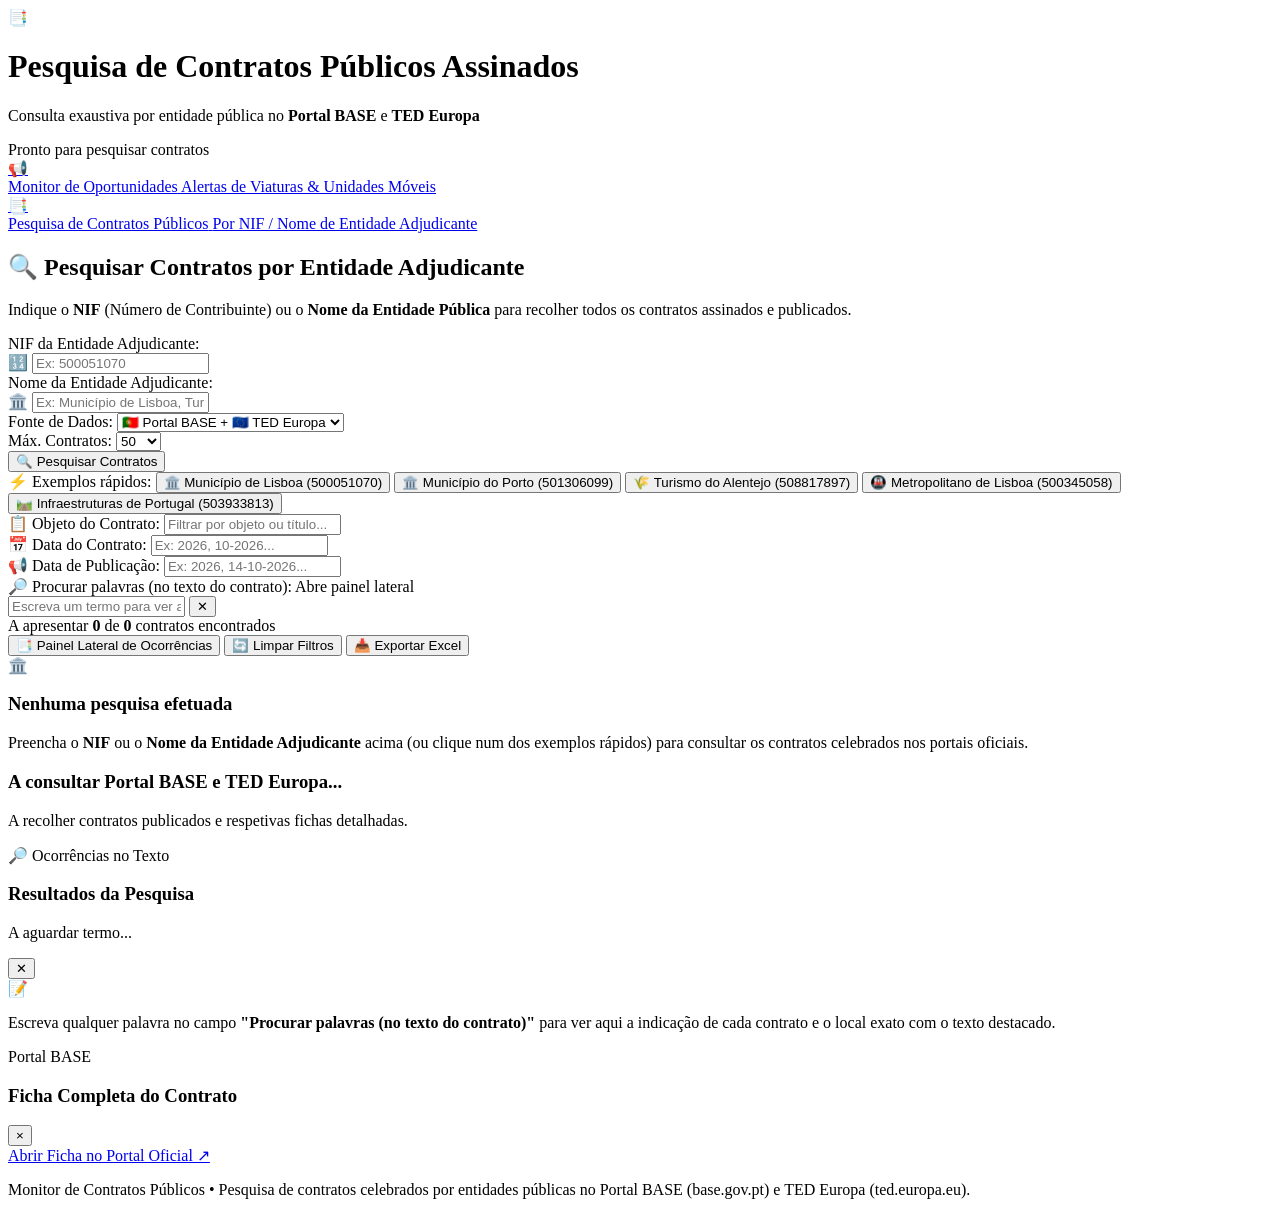
==== static/contratos.html @ 4b8607af "Adiciona modulo de pesquisa de contratos publicos por entidade com filtros e painel lateral (static/" ====
<!DOCTYPE html>
<html lang="pt">
<head>
  <meta charset="UTF-8" />
  <meta name="viewport" content="width=device-width, initial-scale=1.0" />
  <title>Pesquisa de Contratos Públicos - Portal BASE & TED Europa</title>
  <link rel="stylesheet" href="/styles.css?v=3.0" />
  <link rel="preconnect" href="https://fonts.googleapis.com">
  <link rel="preconnect" href="https://fonts.gstatic.com" crossorigin>
  <link href="https://fonts.googleapis.com/css2?family=Inter:wght@300;400;500;600;700;800&family=JetBrains+Mono:wght@400;500&display=swap" rel="stylesheet">
</head>
<body>
  <div class="app-container">
    <!-- Header Principal -->
    <header class="header">
      <div class="header-inner">
        <div class="header-branding">
          <div class="logo-circle">📑</div>
          <div class="header-title-group">
            <h1>Pesquisa de Contratos Públicos Assinados</h1>
            <p class="subtitle">Consulta exaustiva por entidade pública no <strong>Portal BASE</strong> e <strong>TED Europa</strong></p>
          </div>
        </div>
        <div class="header-status">
          <span class="status-indicator live"></span>
          <span id="last-update-text">Pronto para pesquisar contratos</span>
        </div>
      </div>

      <!-- Barra de Navegação entre Páginas -->
      <nav class="main-nav-bar">
        <a href="/index.html" class="nav-tab">
          <span class="nav-icon">📢</span>
          <div class="nav-text">
            <span class="nav-title">Monitor de Oportunidades</span>
            <span class="nav-desc">Alertas de Viaturas & Unidades Móveis</span>
          </div>
        </a>
        <a href="/contratos.html" class="nav-tab active">
          <span class="nav-icon">📑</span>
          <div class="nav-text">
            <span class="nav-title">Pesquisa de Contratos Públicos</span>
            <span class="nav-desc">Por NIF / Nome de Entidade Adjudicante</span>
          </div>
        </a>
      </nav>
    </header>

    <!-- Painel de Pesquisa por Entidade Adjudicante -->
    <section class="contracts-search-card">
      <div class="search-card-header">
        <div class="search-card-title">
          <h2>🔍 Pesquisar Contratos por Entidade Adjudicante</h2>
          <p>Indique o <strong>NIF</strong> (Número de Contribuinte) ou o <strong>Nome da Entidade Pública</strong> para recolher todos os contratos assinados e publicados.</p>
        </div>
      </div>

      <form id="contracts-search-form" class="contracts-form" onsubmit="event.preventDefault(); handleContractSearch();">
        <div class="form-grid">
          <div class="form-field">
            <label for="input-nif">NIF da Entidade Adjudicante:</label>
            <div class="input-with-icon">
              <span class="field-icon">🔢</span>
              <input type="text" id="input-nif" class="form-input" placeholder="Ex: 500051070" maxlength="9" />
            </div>
          </div>

          <div class="form-field">
            <label for="input-entity-name">Nome da Entidade Adjudicante:</label>
            <div class="input-with-icon">
              <span class="field-icon">🏛️</span>
              <input type="text" id="input-entity-name" class="form-input" placeholder="Ex: Município de Lisboa, Turismo do Alentejo..." />
            </div>
          </div>

          <div class="form-field">
            <label for="select-source">Fonte de Dados:</label>
            <select id="select-source" class="form-select">
              <option value="all" selected>🇵🇹 Portal BASE + 🇪🇺 TED Europa</option>
              <option value="base">🇵🇹 Apenas Portal BASE</option>
              <option value="ted">🇪🇺 Apenas TED Europa</option>
            </select>
          </div>

          <div class="form-field form-field-small">
            <label for="select-limit">Máx. Contratos:</label>
            <select id="select-limit" class="form-select">
              <option value="25">25</option>
              <option value="50" selected>50</option>
              <option value="100">100</option>
            </select>
          </div>

          <div class="form-field form-field-action">
            <button type="submit" id="btn-submit-search" class="btn btn-primary btn-search-wide">
              <span class="btn-icon">🔍</span>
              <span class="btn-text">Pesquisar Contratos</span>
            </button>
          </div>
        </div>

        <!-- Atalhos Rápidos para Teste Imediato -->
        <div class="quick-entities-row">
          <span class="quick-label">⚡ Exemplos rápidos:</span>
          <button type="button" class="quick-entity-btn" data-nif="500051070" data-name="Município de Lisboa">🏛️ Município de Lisboa (500051070)</button>
          <button type="button" class="quick-entity-btn" data-nif="501306099" data-name="Município do Porto">🏛️ Município do Porto (501306099)</button>
          <button type="button" class="quick-entity-btn" data-nif="508817897" data-name="Turismo do Alentejo">🌾 Turismo do Alentejo (508817897)</button>
          <button type="button" class="quick-entity-btn" data-nif="500345058" data-name="Metropolitano de Lisboa">🚇 Metropolitano de Lisboa (500345058)</button>
          <button type="button" class="quick-entity-btn" data-nif="503933813" data-name="Infraestruturas de Portugal">🛤️ Infraestruturas de Portugal (503933813)</button>
        </div>
      </form>
    </section>

    <!-- Barra de Filtros dos Resultados Apresentados -->
    <section id="contracts-filter-section" class="contracts-filter-section hidden">
      <div class="filter-controls-container">
        <div class="filter-inputs-row">
          <!-- Filtro 1: Objeto do Contrato -->
          <div class="filter-group">
            <label for="filter-contract-object">📋 Objeto do Contrato:</label>
            <input type="text" id="filter-contract-object" class="filter-input-field" placeholder="Filtrar por objeto ou título..." />
          </div>

          <!-- Filtro 2: Data do Contrato (Celebração) -->
          <div class="filter-group">
            <label for="filter-contract-signing">📅 Data do Contrato:</label>
            <input type="text" id="filter-contract-signing" class="filter-input-field" placeholder="Ex: 2026, 10-2026..." />
          </div>

          <!-- Filtro 3: Data de Publicação -->
          <div class="filter-group">
            <label for="filter-contract-publication">📢 Data de Publicação:</label>
            <input type="text" id="filter-contract-publication" class="filter-input-field" placeholder="Ex: 2026, 14-10-2026..." />
          </div>

          <!-- Filtro 4: PROCURAR PALAVRAS ESCRITAS DENTRO DO CONTRATO -->
          <div class="filter-group filter-group-words">
            <label for="filter-inside-words">
              <span>🔎 Procurar palavras (no texto do contrato):</span>
              <span class="badge-hint">Abre painel lateral</span>
            </label>
            <div class="input-with-clear">
              <input type="text" id="filter-inside-words" class="filter-input-field highlight-field" placeholder="Escreva um termo para ver as frases e locais exatos..." />
              <button type="button" id="btn-clear-words" class="btn-clear-input hidden" title="Limpar pesquisa de palavras">✕</button>
            </div>
          </div>
        </div>

        <div class="filter-actions-row">
          <div class="filter-stats-badge">
            A apresentar <strong id="visible-count">0</strong> de <strong id="total-contracts-count">0</strong> contratos encontrados
          </div>
          <div class="filter-btn-group">
            <button type="button" id="btn-toggle-sidebar" class="btn btn-secondary btn-sm" title="Alternar visibilidade do painel lateral direito">
              <span>📑</span> <span id="toggle-sidebar-text">Painel Lateral de Ocorrências</span>
            </button>
            <button type="button" id="btn-clear-all-filters" class="btn btn-secondary btn-sm" title="Limpar todos os filtros">
              <span>🔄</span> <span>Limpar Filtros</span>
            </button>
            <button type="button" id="btn-export-excel" class="btn btn-secondary btn-sm" title="Exportar contratos para folha de cálculo Excel">
              <span>📥</span> <span>Exportar Excel</span>
            </button>
          </div>
        </div>
      </div>
    </section>

    <!-- Layout Central: Lista de Contratos + Janela Vertical Lateral Direita -->
    <main class="contracts-main-layout">
      <!-- Coluna da Lista de Contratos -->
      <div id="contracts-content-column" class="contracts-content-column">
        <!-- Estado Inicial Vazio -->
        <div id="empty-state" class="state-card">
          <div class="state-icon">🏛️</div>
          <h3>Nenhuma pesquisa efetuada</h3>
          <p>Preencha o <strong>NIF</strong> ou o <strong>Nome da Entidade Adjudicante</strong> acima (ou clique num dos exemplos rápidos) para consultar os contratos celebrados nos portais oficiais.</p>
        </div>

        <!-- Estado de Carregamento -->
        <div id="loading-state" class="state-card hidden">
          <div class="spinner"></div>
          <h3>A consultar Portal BASE e TED Europa...</h3>
          <p>A recolher contratos publicados e respetivas fichas detalhadas.</p>
        </div>

        <!-- Lista de Cartões de Contrato -->
        <div id="contracts-list" class="contracts-list"></div>
      </div>

      <!-- JANELA VERTICAL LATERAL DIREITA: Ocorrências no Texto do Contrato -->
      <aside id="words-sidebar-panel" class="right-sidebar-panel hidden">
        <div class="sidebar-header">
          <div class="sidebar-title-group">
            <div class="sidebar-badge">🔎 Ocorrências no Texto</div>
            <h3 id="sidebar-query-title">Resultados da Pesquisa</h3>
            <p id="sidebar-subtitle" class="sidebar-subtitle">A aguardar termo...</p>
          </div>
          <button type="button" id="btn-close-sidebar" class="sidebar-close-btn" title="Fechar painel lateral">✕</button>
        </div>

        <div class="sidebar-scrollable-body">
          <div id="sidebar-empty-state" class="sidebar-empty">
            <span class="sidebar-empty-icon">📝</span>
            <p>Escreva qualquer palavra no campo <strong>"Procurar palavras (no texto do contrato)"</strong> para ver aqui a indicação de cada contrato e o local exato com o texto destacado.</p>
          </div>

          <div id="sidebar-matches-list" class="sidebar-matches-list"></div>
        </div>
      </aside>
    </main>

    <!-- Modal de Ficha Técnica Completa do Contrato -->
    <div id="contract-detail-modal" class="modal hidden">
      <div class="modal-dialog modal-dialog-large">
        <div class="modal-header">
          <div class="modal-header-title">
            <span class="source-badge" id="modal-source-badge">Portal BASE</span>
            <h3 id="modal-contract-title">Ficha Completa do Contrato</h3>
          </div>
          <button id="modal-close-btn" class="modal-close" title="Fechar">&times;</button>
        </div>
        <div class="modal-body" id="modal-contract-body">
          <!-- Popula-se dinamicamente via JS -->
        </div>
        <div class="modal-footer">
          <a id="modal-external-link" href="#" target="_blank" rel="noopener noreferrer" class="btn btn-primary">
            Abrir Ficha no Portal Oficial ↗
          </a>
        </div>
      </div>
    </div>

    <!-- Rodapé -->
    <footer class="footer">
      <p>Monitor de Contratos Públicos &bull; Pesquisa de contratos celebrados por entidades públicas no Portal BASE (base.gov.pt) e TED Europa (ted.europa.eu).</p>
    </footer>
  </div>

  <script src="/contratos.js?v=3.0"></script>
</body>
</html>
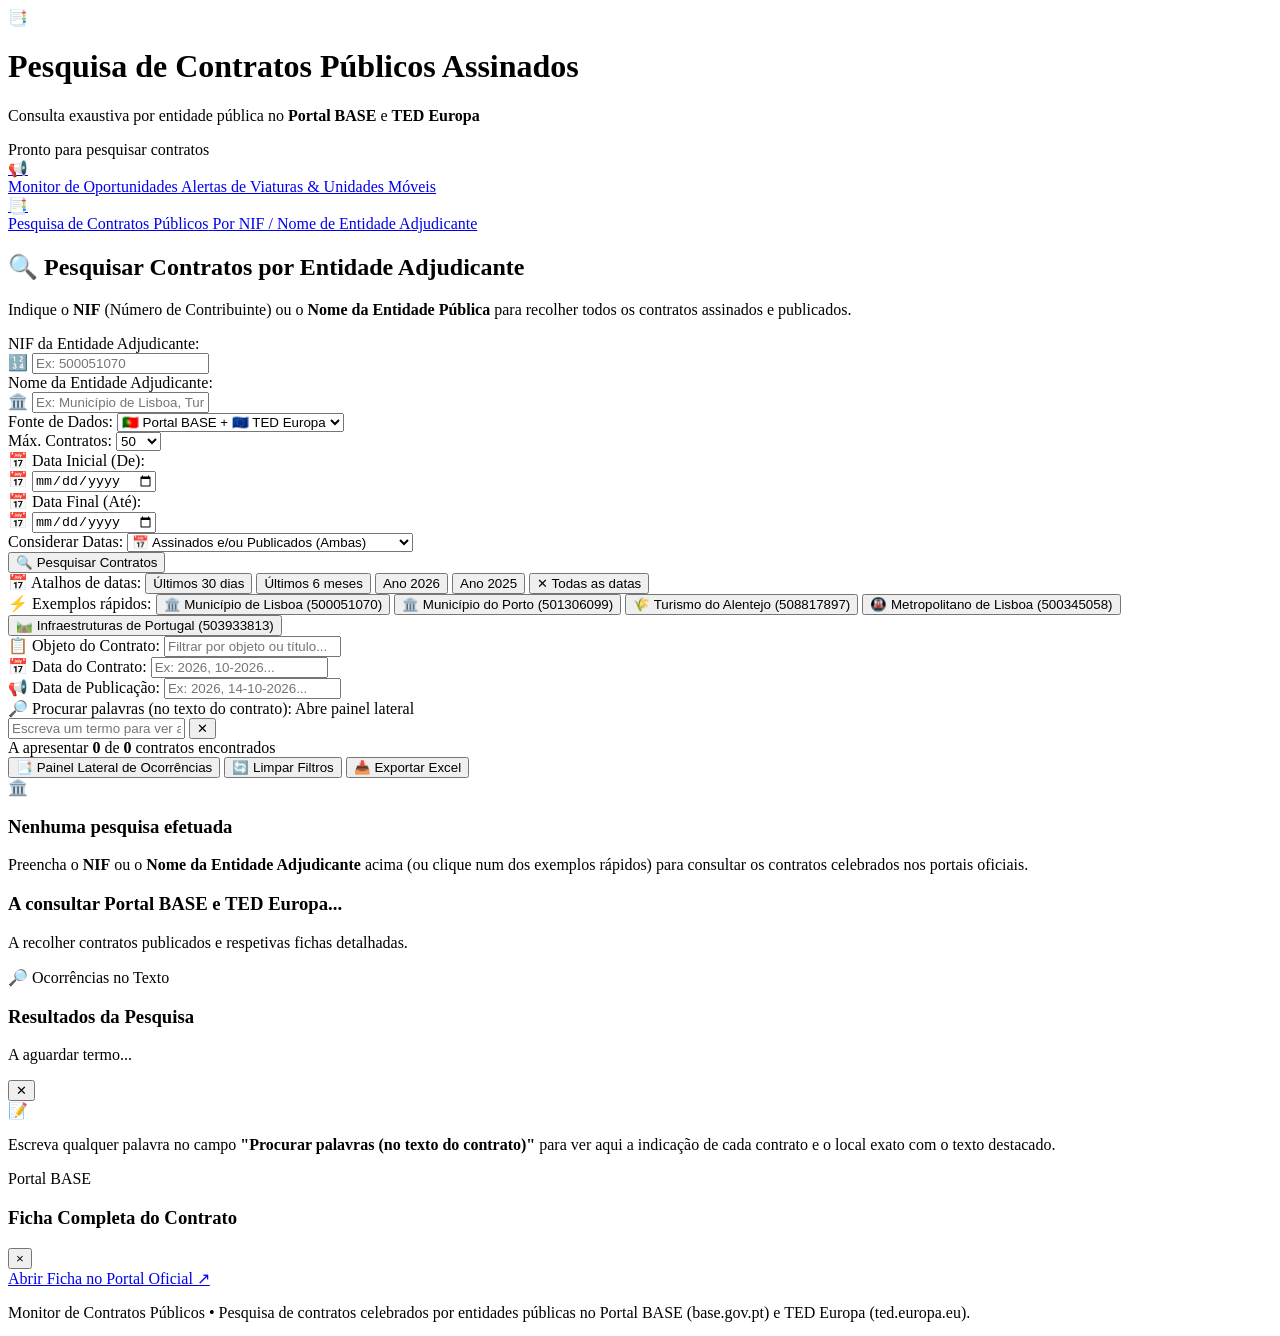
==== commit 8e59715a: "Adiciona campos de pesquisa entre datas para contratos assinados e publicados (static/contratos.html" ====
--- a/static/contratos.html
+++ b/static/contratos.html
@@ -90,6 +90,34 @@
               <option value="100">100</option>
             </select>
           </div>
+        </div>
+
+        <!-- Linha de Pesquisa Entre Datas (Assinados e/ou Publicados) -->
+        <div class="form-grid form-grid-dates">
+          <div class="form-field">
+            <label for="input-date-start">📅 Data Inicial (De):</label>
+            <div class="input-with-icon">
+              <span class="field-icon">📅</span>
+              <input type="date" id="input-date-start" class="form-input" title="Data inicial (contratos assinados e/ou publicados)" />
+            </div>
+          </div>
+
+          <div class="form-field">
+            <label for="input-date-end">📅 Data Final (Até):</label>
+            <div class="input-with-icon">
+              <span class="field-icon">📅</span>
+              <input type="date" id="input-date-end" class="form-input" title="Data final (contratos assinados e/ou publicados)" />
+            </div>
+          </div>
+
+          <div class="form-field">
+            <label for="select-date-type">Considerar Datas:</label>
+            <select id="select-date-type" class="form-select">
+              <option value="any" selected>📅 Assinados e/ou Publicados (Ambas)</option>
+              <option value="signing">✍️ Apenas Data de Assinatura (Celebração)</option>
+              <option value="publication">📢 Apenas Data de Publicação</option>
+            </select>
+          </div>
 
           <div class="form-field form-field-action">
             <button type="submit" id="btn-submit-search" class="btn btn-primary btn-search-wide">
@@ -97,6 +125,16 @@
               <span class="btn-text">Pesquisar Contratos</span>
             </button>
           </div>
+        </div>
+
+        <!-- Atalhos Rápidos de Datas -->
+        <div class="quick-dates-row">
+          <span class="quick-label">📅 Atalhos de datas:</span>
+          <button type="button" class="quick-date-btn" data-days="30">Últimos 30 dias</button>
+          <button type="button" class="quick-date-btn" data-days="180">Últimos 6 meses</button>
+          <button type="button" class="quick-date-btn" data-year="2026">Ano 2026</button>
+          <button type="button" class="quick-date-btn" data-year="2025">Ano 2025</button>
+          <button type="button" class="quick-date-btn quick-date-clear" data-clear="true">✕ Todas as datas</button>
         </div>
 
         <!-- Atalhos Rápidos para Teste Imediato -->
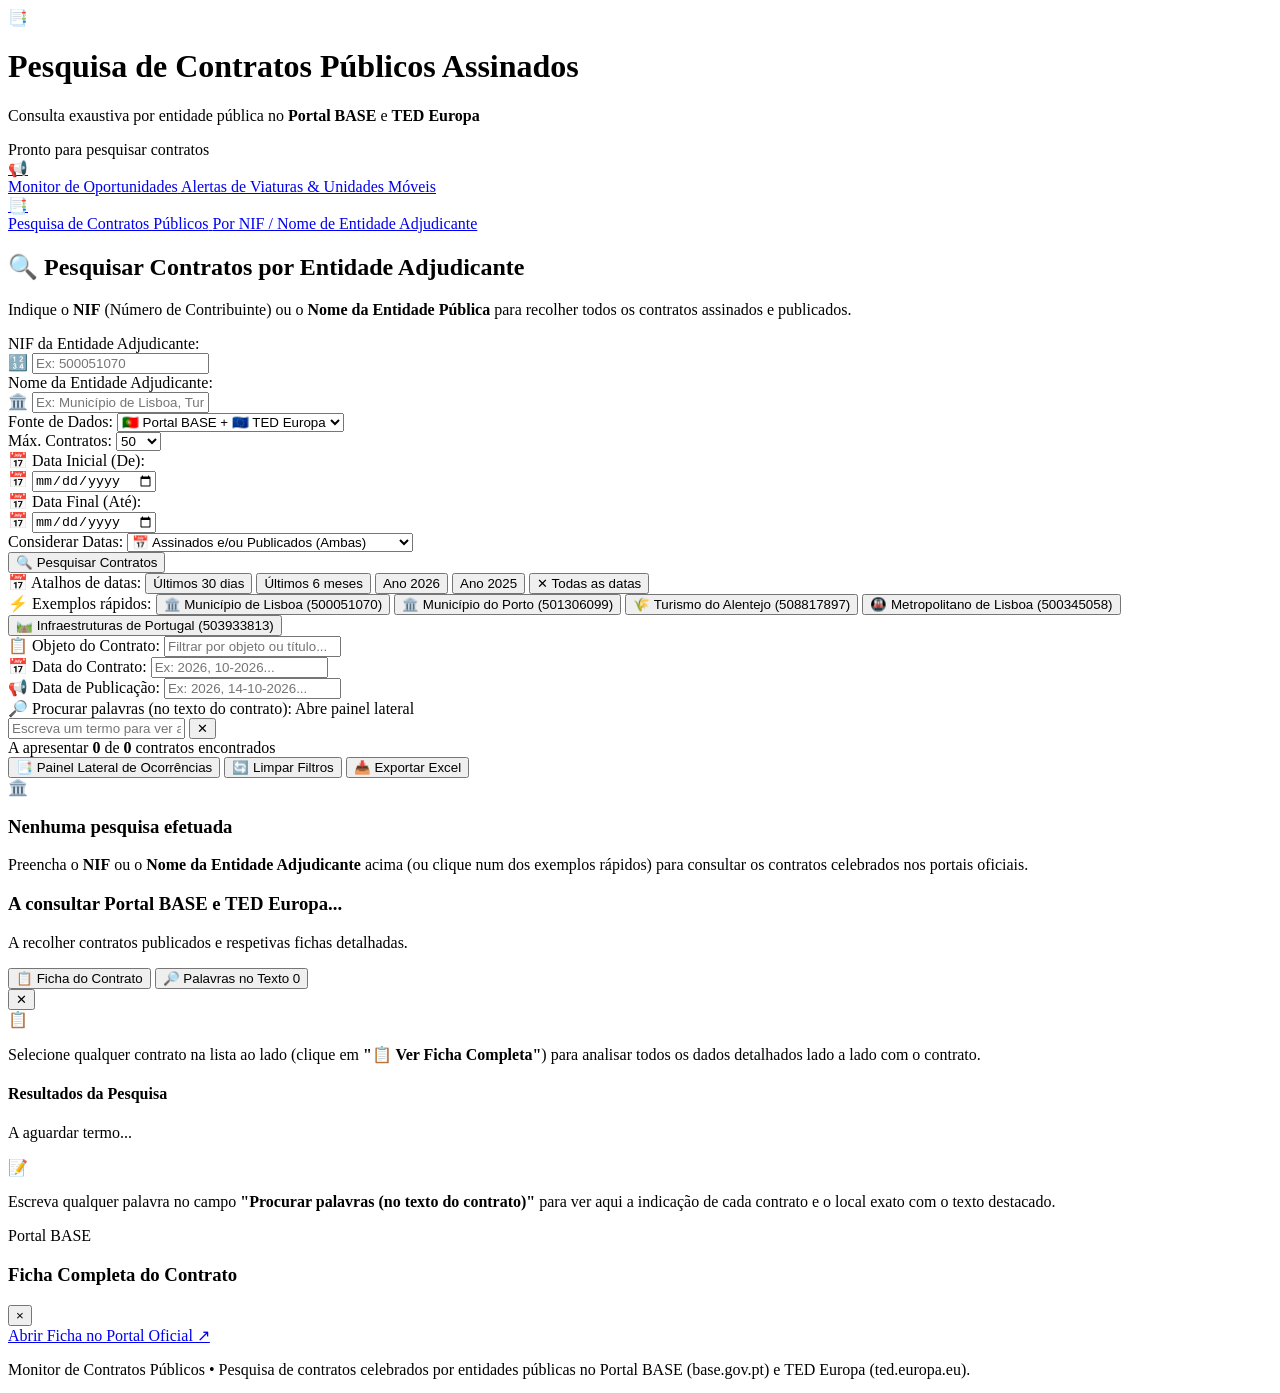
==== commit 93e6693e: "Apresenta ficha tecnica completa do contrato na lateral junto ao contrato (static/contratos.html)" ====
--- a/static/contratos.html
+++ b/static/contratos.html
@@ -225,24 +225,43 @@
         <div id="contracts-list" class="contracts-list"></div>
       </div>
 
-      <!-- JANELA VERTICAL LATERAL DIREITA: Ocorrências no Texto do Contrato -->
+      <!-- JANELA VERTICAL LATERAL DIREITA: Ficha do Contrato em Verificação e Ocorrências -->
       <aside id="words-sidebar-panel" class="right-sidebar-panel hidden">
         <div class="sidebar-header">
-          <div class="sidebar-title-group">
-            <div class="sidebar-badge">🔎 Ocorrências no Texto</div>
-            <h3 id="sidebar-query-title">Resultados da Pesquisa</h3>
+          <div class="sidebar-tabs-nav">
+            <button type="button" id="tab-sidebar-ficha" class="sidebar-tab-btn active" title="Ficha Técnica do Contrato em Verificação">
+              <span>📋</span> <span id="sidebar-tab-ficha-title">Ficha do Contrato</span>
+            </button>
+            <button type="button" id="tab-sidebar-words" class="sidebar-tab-btn" title="Ocorrências de Palavras no Texto">
+              <span>🔎</span> <span>Palavras no Texto</span>
+              <span id="sidebar-words-count-badge" class="tab-badge-pill hidden">0</span>
+            </button>
+          </div>
+          <button type="button" id="btn-close-sidebar" class="sidebar-close-btn" title="Fechar painel lateral">✕</button>
+        </div>
+
+        <!-- Vista 1: Ficha Detalhada do Contrato em Verificação Lado a Lado -->
+        <div id="sidebar-view-ficha" class="sidebar-tab-view">
+          <div id="sidebar-ficha-empty" class="sidebar-empty">
+            <span class="sidebar-empty-icon">📋</span>
+            <p>Selecione qualquer contrato na lista ao lado (clique em <strong>"📋 Ver Ficha Completa"</strong>) para analisar todos os dados detalhados lado a lado com o contrato.</p>
+          </div>
+          <div id="sidebar-ficha-content" class="sidebar-ficha-container hidden"></div>
+        </div>
+
+        <!-- Vista 2: Ocorrências de Palavras no Texto -->
+        <div id="sidebar-view-words" class="sidebar-tab-view hidden">
+          <div class="sidebar-words-header">
+            <h4 id="sidebar-query-title">Resultados da Pesquisa</h4>
             <p id="sidebar-subtitle" class="sidebar-subtitle">A aguardar termo...</p>
           </div>
-          <button type="button" id="btn-close-sidebar" class="sidebar-close-btn" title="Fechar painel lateral">✕</button>
-        </div>
-
-        <div class="sidebar-scrollable-body">
-          <div id="sidebar-empty-state" class="sidebar-empty">
-            <span class="sidebar-empty-icon">📝</span>
-            <p>Escreva qualquer palavra no campo <strong>"Procurar palavras (no texto do contrato)"</strong> para ver aqui a indicação de cada contrato e o local exato com o texto destacado.</p>
-          </div>
-
-          <div id="sidebar-matches-list" class="sidebar-matches-list"></div>
+          <div class="sidebar-scrollable-body">
+            <div id="sidebar-empty-state" class="sidebar-empty">
+              <span class="sidebar-empty-icon">📝</span>
+              <p>Escreva qualquer palavra no campo <strong>"Procurar palavras (no texto do contrato)"</strong> para ver aqui a indicação de cada contrato e o local exato com o texto destacado.</p>
+            </div>
+            <div id="sidebar-matches-list" class="sidebar-matches-list"></div>
+          </div>
         </div>
       </aside>
     </main>
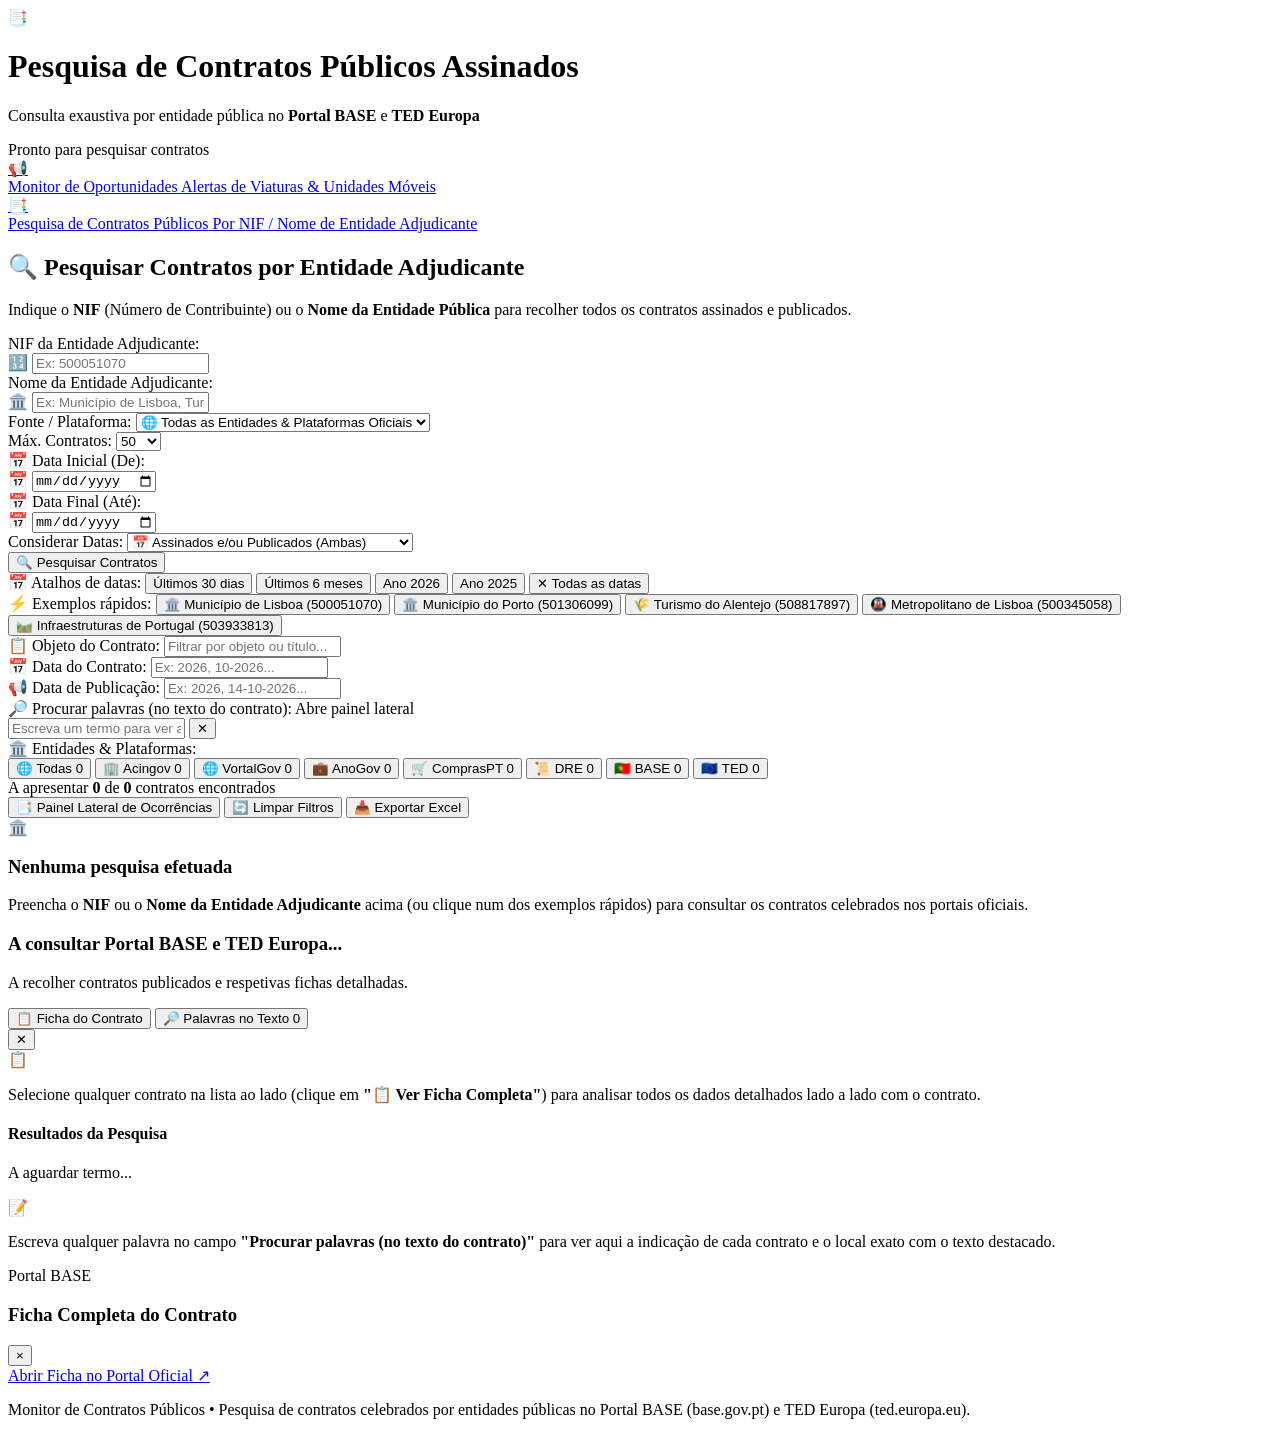
==== commit 3ad095bc: "Inclui Diário da República Eletrónico (DRE), Acingov, Vortal, AnoGov e ComprasPT na pesquisa (static" ====
--- a/static/contratos.html
+++ b/static/contratos.html
@@ -74,11 +74,16 @@
           </div>
 
           <div class="form-field">
-            <label for="select-source">Fonte de Dados:</label>
+            <label for="select-source">Fonte / Plataforma:</label>
             <select id="select-source" class="form-select">
-              <option value="all" selected>🇵🇹 Portal BASE + 🇪🇺 TED Europa</option>
-              <option value="base">🇵🇹 Apenas Portal BASE</option>
-              <option value="ted">🇪🇺 Apenas TED Europa</option>
+              <option value="all" selected>🌐 Todas as Entidades & Plataformas Oficiais</option>
+              <option value="acingov">🏢 Acingov (acingov.pt)</option>
+              <option value="vortal">🌐 Vortal / VortalGov (vortal.biz)</option>
+              <option value="anogov">💼 AnoGov (anogov.com)</option>
+              <option value="compraspt">🛒 ComprasPT (compraspt.com)</option>
+              <option value="dre">📜 Diário da República Eletrónico (DRE)</option>
+              <option value="base">🇵🇹 Portal BASE (base.gov.pt)</option>
+              <option value="ted">🇪🇺 TED Europa (ted.europa.eu)</option>
             </select>
           </div>
 
@@ -182,6 +187,35 @@
               <button type="button" id="btn-clear-words" class="btn-clear-input hidden" title="Limpar pesquisa de palavras">✕</button>
             </div>
           </div>
+        <!-- Pílulas Rápidas de Plataformas e Entidades Oficiais -->
+        <div class="platform-pills-row" id="platform-pills-container">
+          <span class="platform-pills-label">🏛️ Entidades & Plataformas:</span>
+          <div class="platform-pills-group">
+            <button type="button" class="platform-pill active" data-platform="all">
+              <span>🌐 Todas</span> <span class="pill-count" id="count-pill-all">0</span>
+            </button>
+            <button type="button" class="platform-pill" data-platform="acingov">
+              <span>🏢 Acingov</span> <span class="pill-count" id="count-pill-acingov">0</span>
+            </button>
+            <button type="button" class="platform-pill" data-platform="vortal">
+              <span>🌐 VortalGov</span> <span class="pill-count" id="count-pill-vortal">0</span>
+            </button>
+            <button type="button" class="platform-pill" data-platform="anogov">
+              <span>💼 AnoGov</span> <span class="pill-count" id="count-pill-anogov">0</span>
+            </button>
+            <button type="button" class="platform-pill" data-platform="compraspt">
+              <span>🛒 ComprasPT</span> <span class="pill-count" id="count-pill-compraspt">0</span>
+            </button>
+            <button type="button" class="platform-pill" data-platform="dre">
+              <span>📜 DRE</span> <span class="pill-count" id="count-pill-dre">0</span>
+            </button>
+            <button type="button" class="platform-pill" data-platform="base">
+              <span>🇵🇹 BASE</span> <span class="pill-count" id="count-pill-base">0</span>
+            </button>
+            <button type="button" class="platform-pill" data-platform="ted">
+              <span>🇪🇺 TED</span> <span class="pill-count" id="count-pill-ted">0</span>
+            </button>
+          </div>
         </div>
 
         <div class="filter-actions-row">
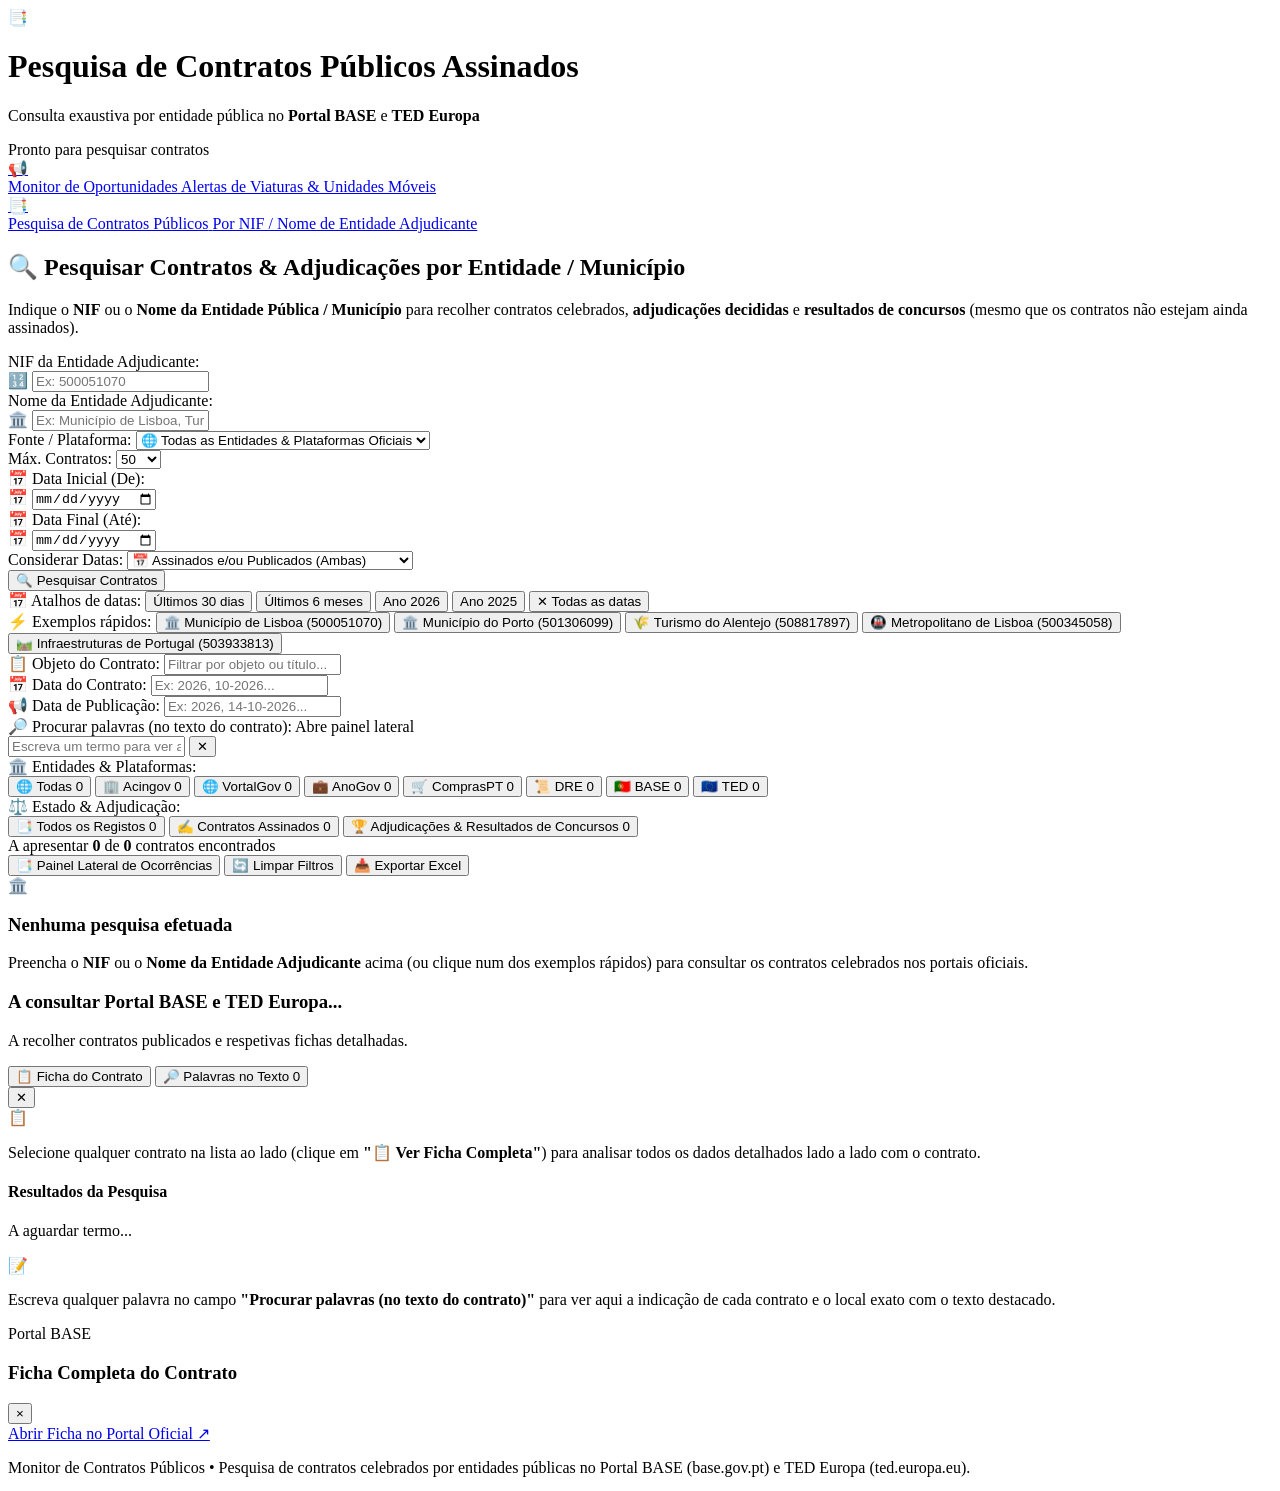
==== commit 40911e34: "Inclui Diário da República Eletrónico (DRE), Acingov, Vortal, AnoGov e ComprasPT na pesquisa (static" ====
--- a/static/contratos.html
+++ b/static/contratos.html
@@ -50,8 +50,8 @@
     <section class="contracts-search-card">
       <div class="search-card-header">
         <div class="search-card-title">
-          <h2>🔍 Pesquisar Contratos por Entidade Adjudicante</h2>
-          <p>Indique o <strong>NIF</strong> (Número de Contribuinte) ou o <strong>Nome da Entidade Pública</strong> para recolher todos os contratos assinados e publicados.</p>
+          <h2>🔍 Pesquisar Contratos & Adjudicações por Entidade / Município</h2>
+          <p>Indique o <strong>NIF</strong> ou o <strong>Nome da Entidade Pública / Município</strong> para recolher contratos celebrados, <strong>adjudicações decididas</strong> e <strong>resultados de concursos</strong> (mesmo que os contratos não estejam ainda assinados).</p>
         </div>
       </div>
 
@@ -218,6 +218,22 @@
           </div>
         </div>
 
+        <!-- Pílulas de Estado de Assinatura e Adjudicação -->
+        <div class="status-pills-row" id="status-pills-container">
+          <span class="platform-pills-label">⚖️ Estado & Adjudicação:</span>
+          <div class="platform-pills-group">
+            <button type="button" class="status-pill active" data-status="all">
+              <span>📑 Todos os Registos</span> <span class="pill-count" id="count-pill-status-all">0</span>
+            </button>
+            <button type="button" class="status-pill" data-status="signed">
+              <span>✍️ Contratos Assinados</span> <span class="pill-count" id="count-pill-status-signed">0</span>
+            </button>
+            <button type="button" class="status-pill" data-status="awards">
+              <span>🏆 Adjudicações & Resultados de Concursos</span> <span class="pill-count" id="count-pill-status-awards">0</span>
+            </button>
+          </div>
+        </div>
+
         <div class="filter-actions-row">
           <div class="filter-stats-badge">
             A apresentar <strong id="visible-count">0</strong> de <strong id="total-contracts-count">0</strong> contratos encontrados
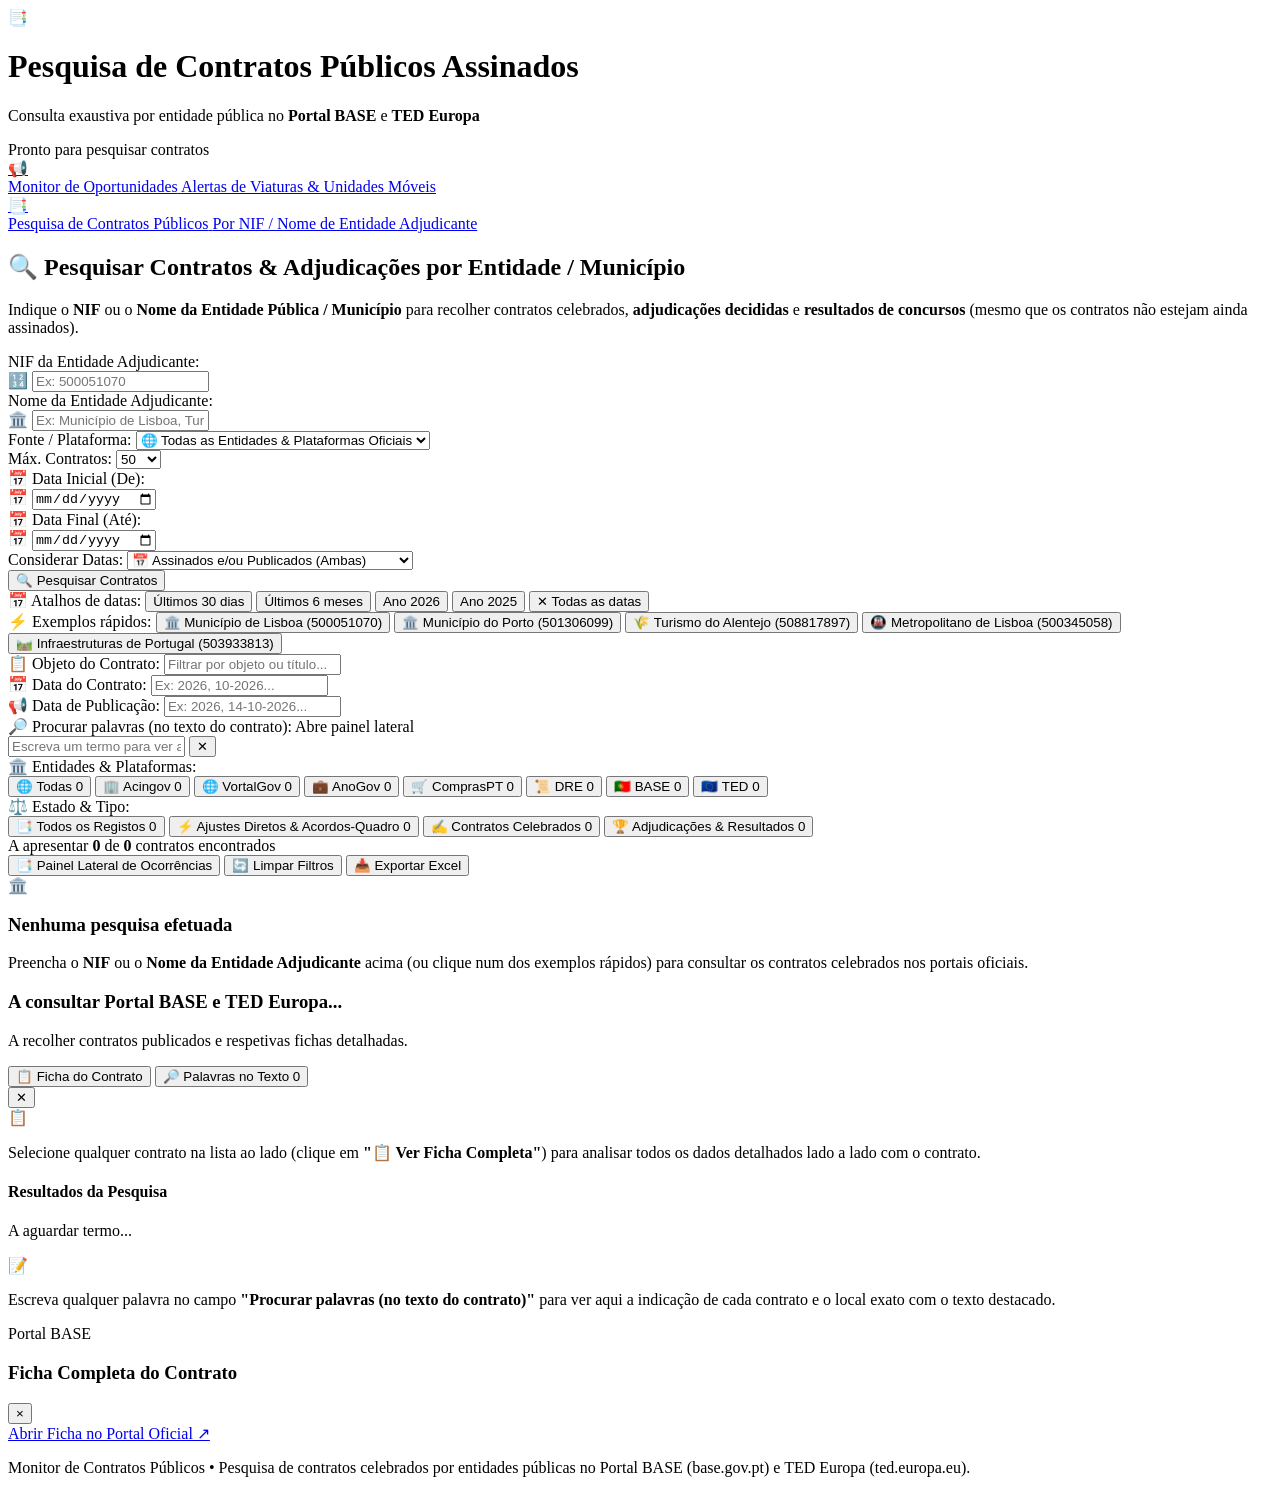
==== commit 9426d6a8: "Inclui Diário da República Eletrónico (DRE), Acingov, Vortal, AnoGov e ComprasPT na pesquisa (static" ====
--- a/static/contratos.html
+++ b/static/contratos.html
@@ -218,18 +218,21 @@
           </div>
         </div>
 
-        <!-- Pílulas de Estado de Assinatura e Adjudicação -->
+        <!-- Pílulas de Estado de Assinatura, Procedimento e Adjudicação -->
         <div class="status-pills-row" id="status-pills-container">
-          <span class="platform-pills-label">⚖️ Estado & Adjudicação:</span>
+          <span class="platform-pills-label">⚖️ Estado & Tipo:</span>
           <div class="platform-pills-group">
             <button type="button" class="status-pill active" data-status="all">
               <span>📑 Todos os Registos</span> <span class="pill-count" id="count-pill-status-all">0</span>
             </button>
+            <button type="button" class="status-pill" data-status="ajustes">
+              <span>⚡ Ajustes Diretos & Acordos-Quadro</span> <span class="pill-count" id="count-pill-status-ajustes">0</span>
+            </button>
             <button type="button" class="status-pill" data-status="signed">
-              <span>✍️ Contratos Assinados</span> <span class="pill-count" id="count-pill-status-signed">0</span>
+              <span>✍️ Contratos Celebrados</span> <span class="pill-count" id="count-pill-status-signed">0</span>
             </button>
             <button type="button" class="status-pill" data-status="awards">
-              <span>🏆 Adjudicações & Resultados de Concursos</span> <span class="pill-count" id="count-pill-status-awards">0</span>
+              <span>🏆 Adjudicações & Resultados</span> <span class="pill-count" id="count-pill-status-awards">0</span>
             </button>
           </div>
         </div>
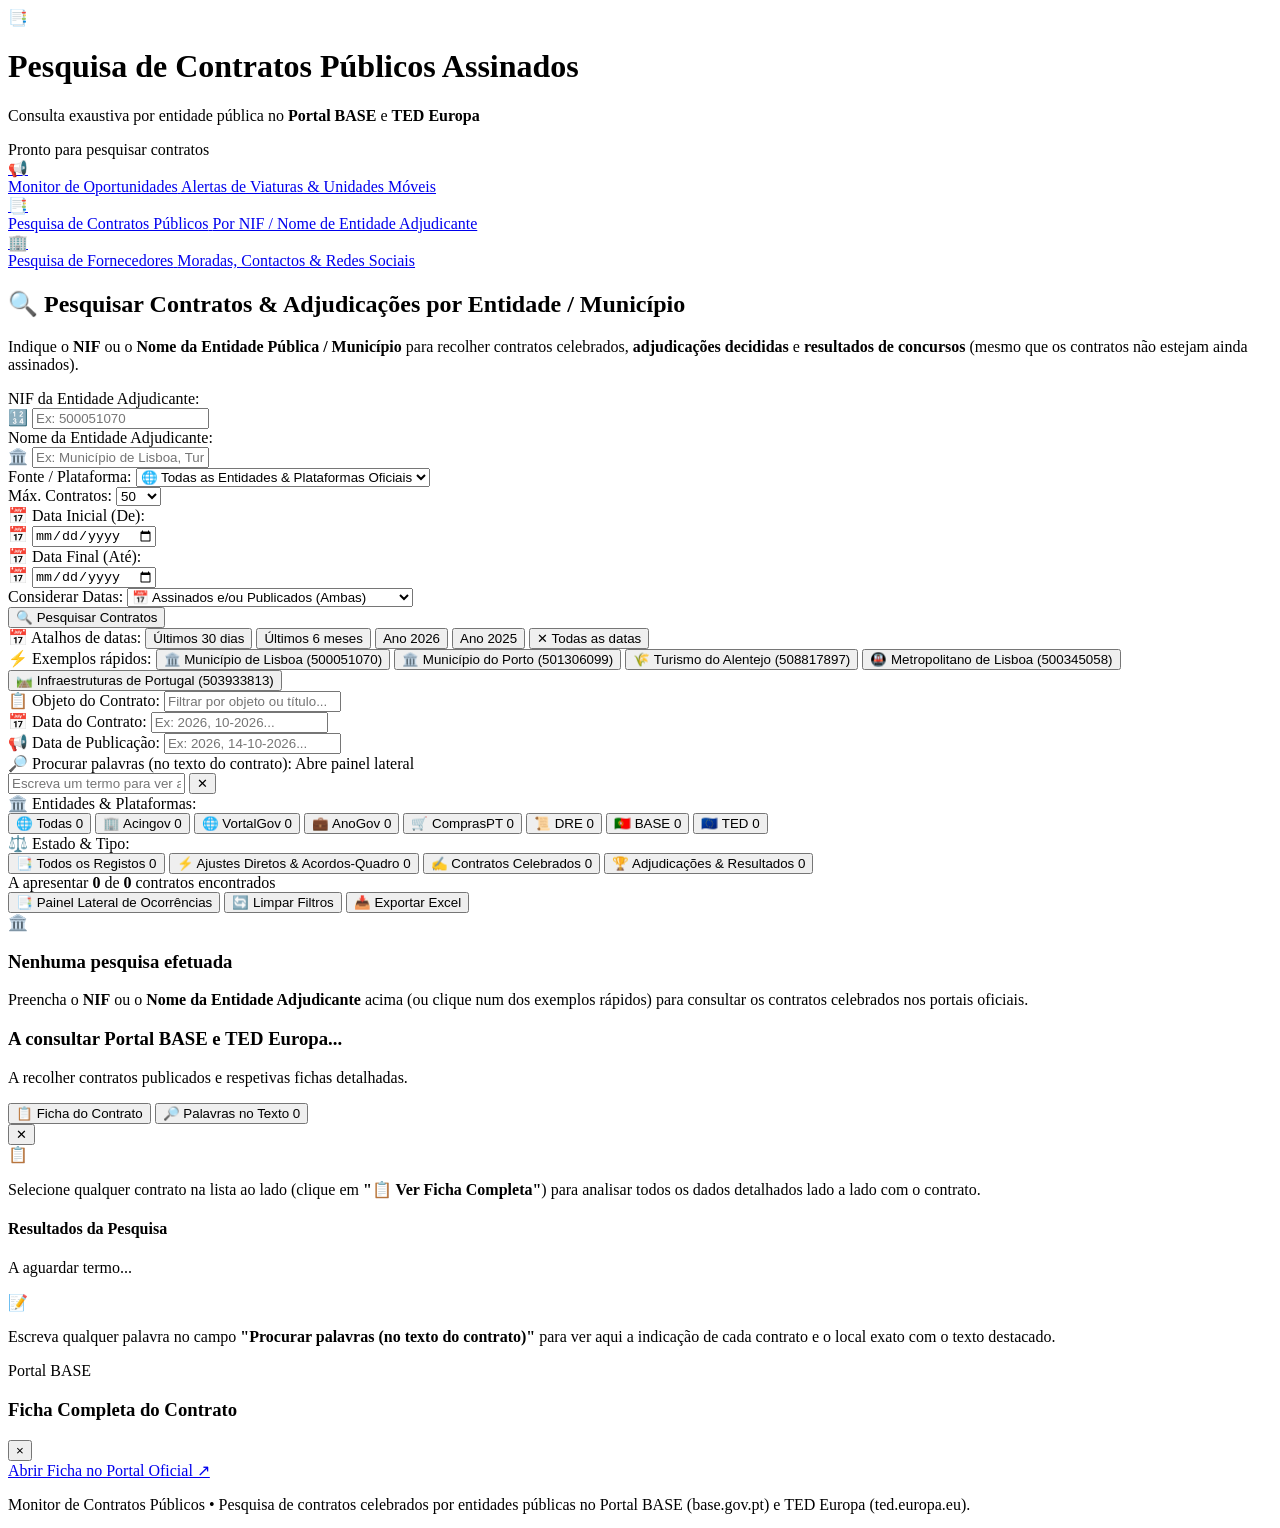
==== commit 76735422: "Nova página Pesquisa de Fornecedores com raio-x empresarial, moradas, contactos e redes sociais (sta" ====
--- a/static/contratos.html
+++ b/static/contratos.html
@@ -43,6 +43,13 @@
             <span class="nav-desc">Por NIF / Nome de Entidade Adjudicante</span>
           </div>
         </a>
+        <a href="/fornecedores.html" class="nav-tab">
+          <span class="nav-icon">🏢</span>
+          <div class="nav-text">
+            <span class="nav-title">Pesquisa de Fornecedores</span>
+            <span class="nav-desc">Moradas, Contactos & Redes Sociais</span>
+          </div>
+        </a>
       </nav>
     </header>
 
